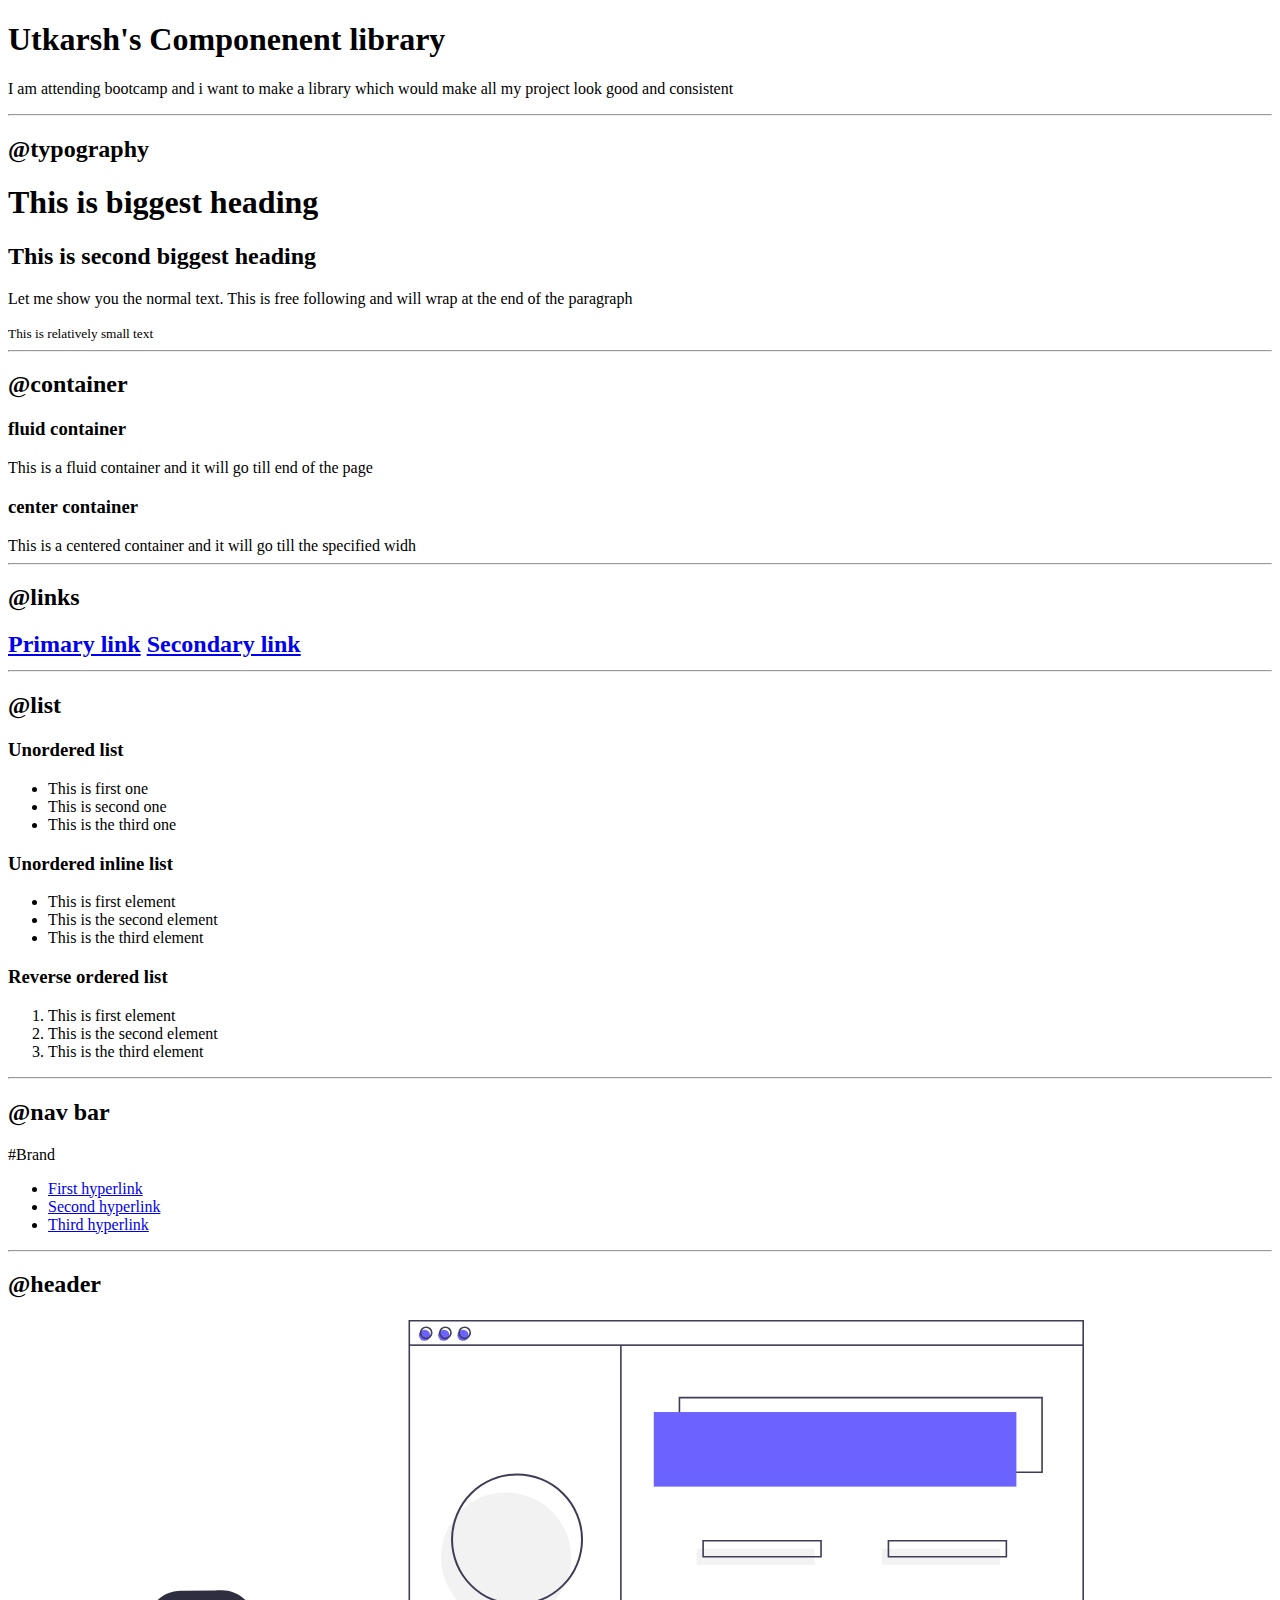
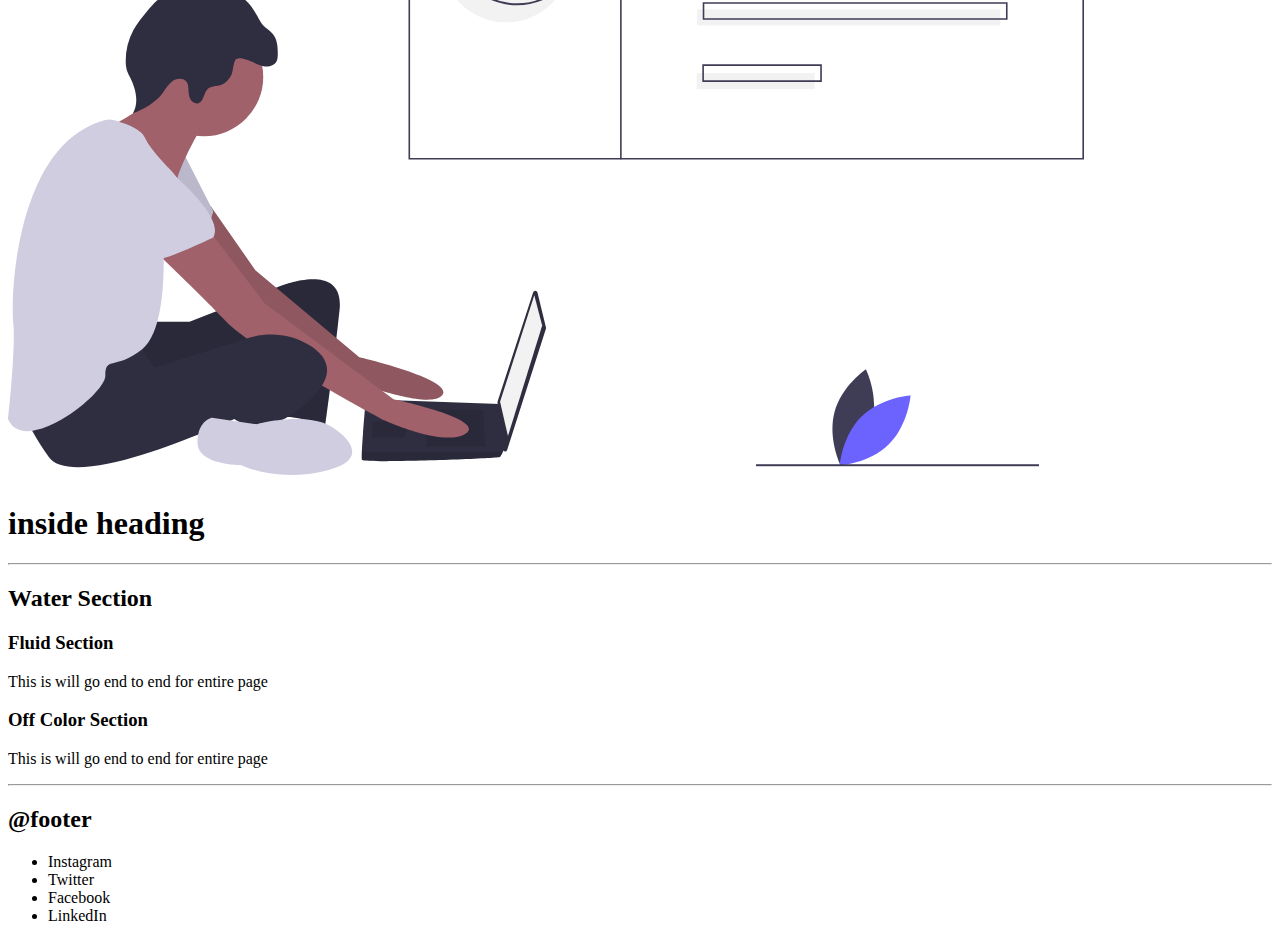
==== index.html @ 5f1875db "commit changes" ====
<!DOCTYPE html>
<html>
<head>
    <meta charset='utf-8'>
    <meta http-equiv='X-UA-Compatible' content='IE=edge'>
    <title>Componenent Page</title>
    <meta name='viewport' content='width=device-width, initial-scale=1'>
    <link rel='stylesheet' type='text/css' media='screen' href='main.css'>
    <script src='main.js'></script>
</head>
<body>
    <div>
        <h1>Utkarsh's Componenent library</h1>
    </div>
    <p> I am attending bootcamp and i want to make a library which would make all my project look good and consistent </p>
    <hr>

    <h2>@typography</h2>
    <h1>This is biggest heading</h1>
    <h2>This is second biggest heading</h2>
    <p>Let me show you the normal text. This is free following and will wrap at the end of the paragraph</p>
    <small>This is relatively small text</small>
    <hr>

    <h2>@container</h2>
    <h3>fluid container</h3>
    <div>This is a fluid container and it will go till end of the page</div>
    <h3>center container</h3>
    <div>This is a centered container and it will go till the specified widh</div>
    <hr>

    <h2>@links<h2>
    <a href="google.com">Primary link</a> <a href="facebook.com">Secondary link</a>
    <hr>

    <h2>@list</h2>
    <h3>Unordered list</h3>
    <ul>
        <li>This is first one</li>
        <li>This is second one</li>
        <li>This is the third one</li>
    </ul>
    <h3>Unordered inline list</h3>
    <ul>
        <li>This is first element</li>
        <li>This is the second element</li>
        <li>This is the third element</li>
    </ul>
    <h3>Reverse ordered list</h3>
    <ol>
        <li>This is first element</li>
        <li>This is the second element</li>
        <li>This is the third element</li>
    </ol>
    <hr>

    <h2>@nav bar</h2>
    <div>#Brand</div>
    <nav>
        <ul>
            <li>
                <a href="l1.com">First hyperlink</a>
            </li>
            <li>
                <a href="Second.com">Second hyperlink</a>
            </li>
            <li>
                <a href="third.com">Third hyperlink</a>
            </li>
        </ul>
    </nav>
    <hr>

    <h2>@header</h2>
    <h1>
        <img src="/images/prog.svg">
        <h1> inside heading </h1>
    </h1>
    <hr>

    <h2> Water Section</h2>
    <section>
        <h3>Fluid Section</h3>
        <p>This is will go end to end for entire page</p>
    </section>

    <section>
        <h3>Off Color Section</h3>
        <p>This is will go end to end for entire page</p>
    </section>
    <hr>
    
    <h2>@footer</h2>
    <footer>
        <div>
            <ul>
                <li>Instagram</li>
                <li>Twitter</li>
                <li>Facebook</li>
                <li>LinkedIn</li>
            </ul>
        </div>
    </footer>


</body>
</html>
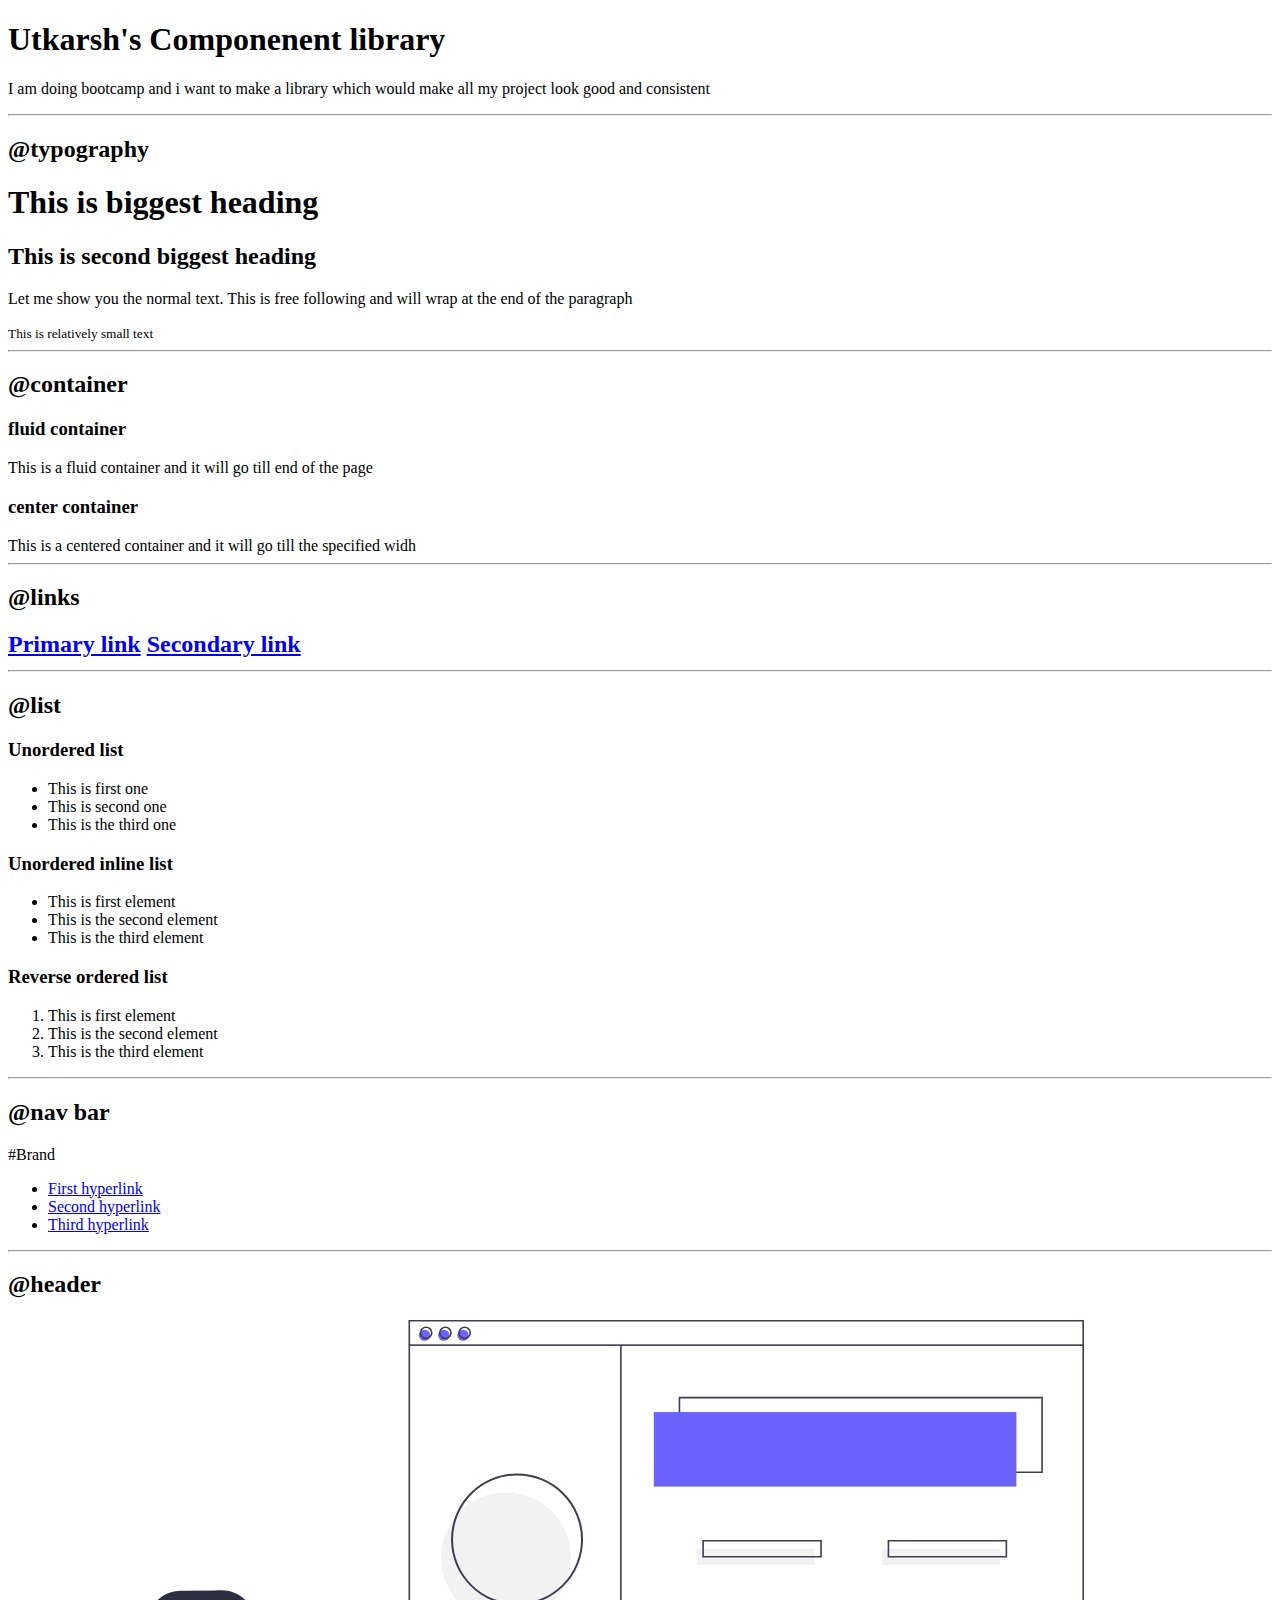
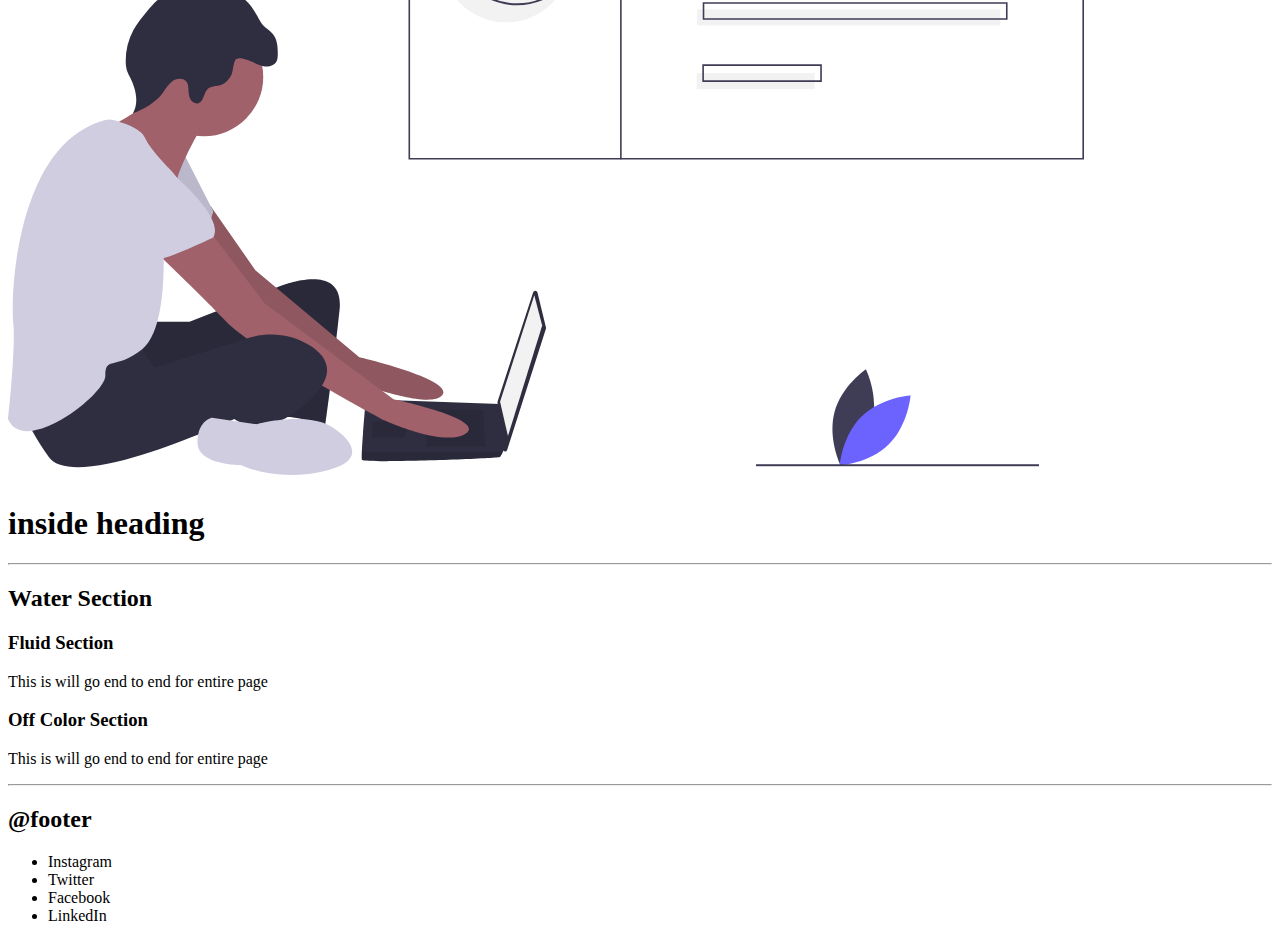
==== commit 8a2c409a: "add changes" ====
--- a/index.html
+++ b/index.html
@@ -12,7 +12,7 @@
     <div>
         <h1>Utkarsh's Componenent library</h1>
     </div>
-    <p> I am attending bootcamp and i want to make a library which would make all my project look good and consistent </p>
+    <p> I am doing bootcamp and i want to make a library which would make all my project look good and consistent </p>
     <hr>
 
     <h2>@typography</h2>
@@ -89,7 +89,7 @@
         <p>This is will go end to end for entire page</p>
     </section>
     <hr>
-    
+
     <h2>@footer</h2>
     <footer>
         <div>
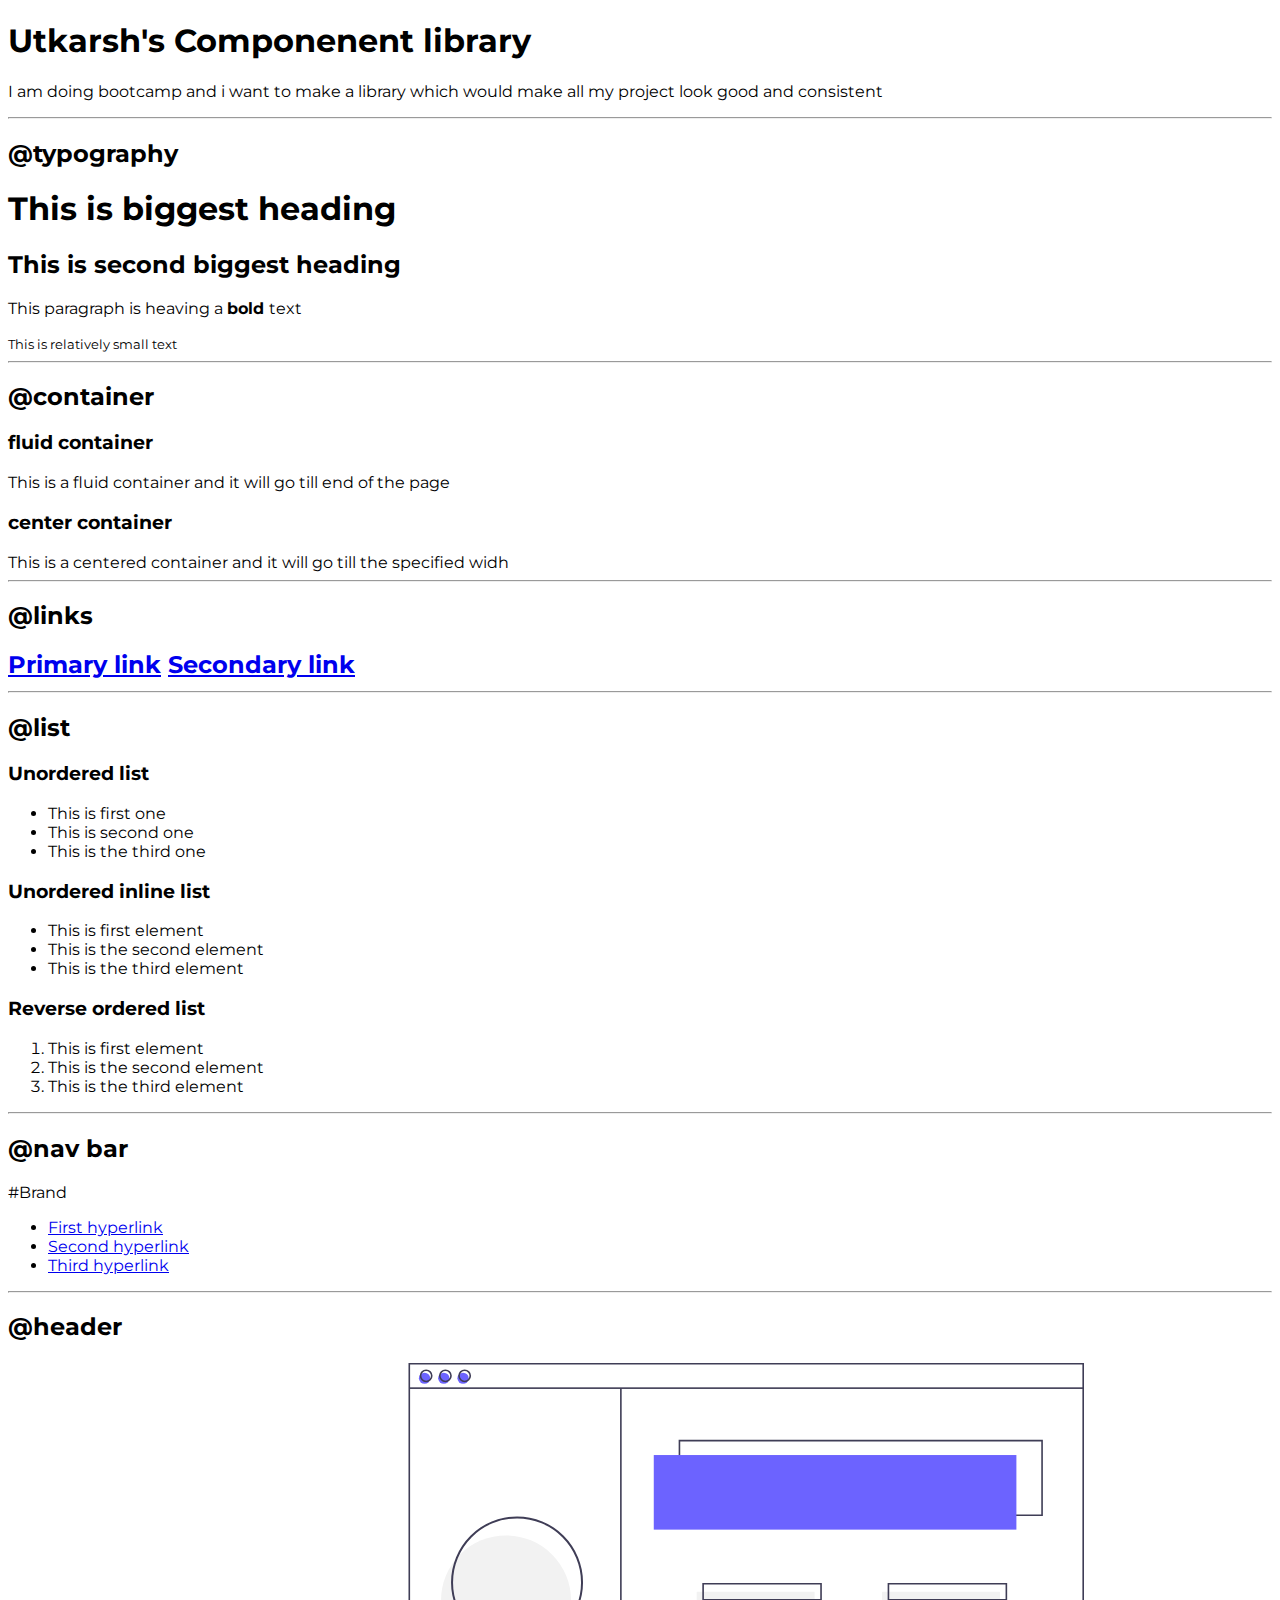
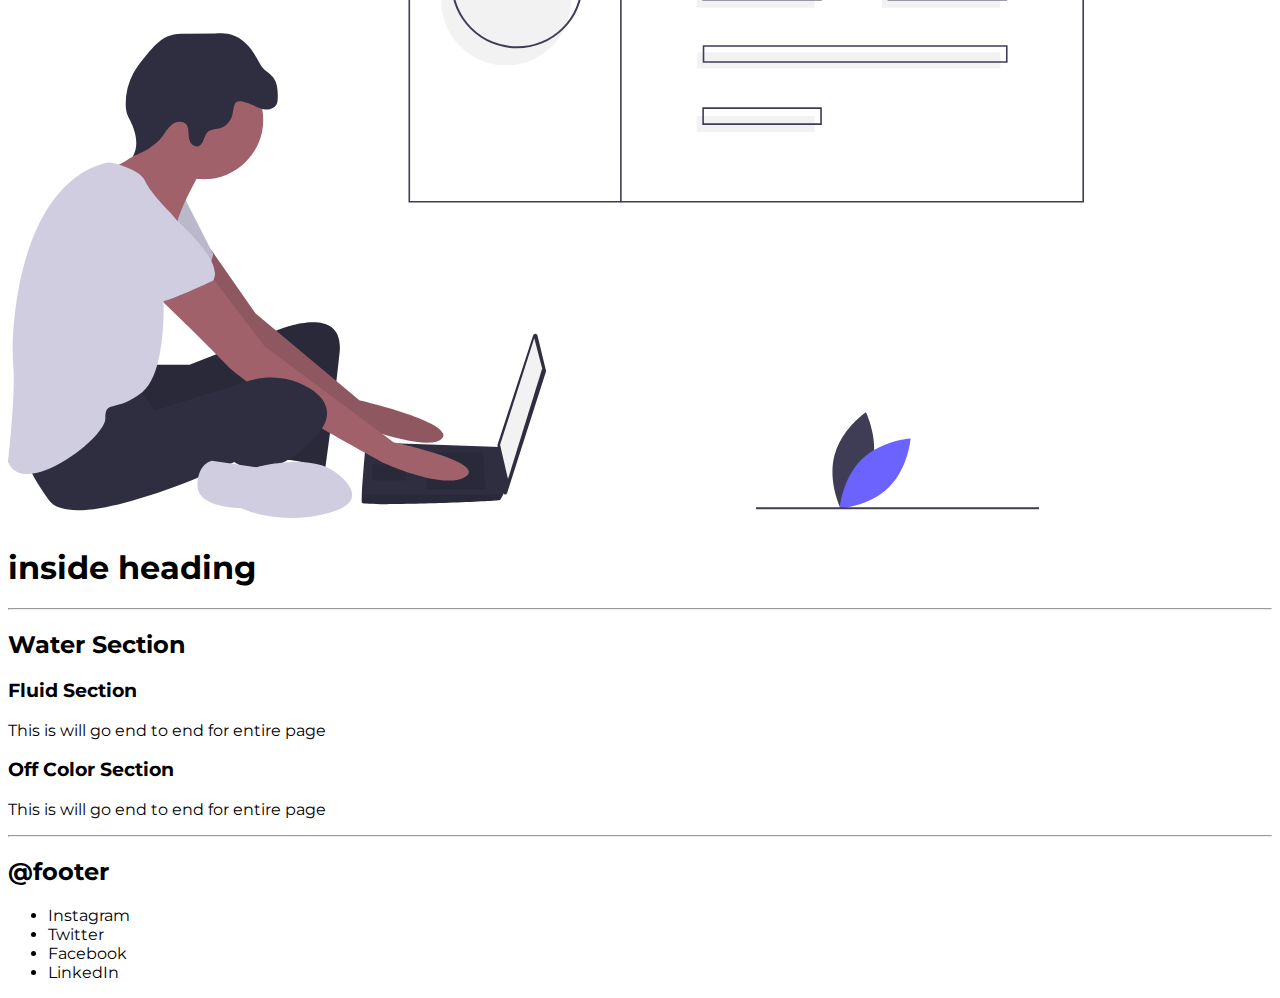
==== commit 7104c23f: "pushed the css changes" ====
--- a/index.html
+++ b/index.html
@@ -5,7 +5,7 @@
     <meta http-equiv='X-UA-Compatible' content='IE=edge'>
     <title>Componenent Page</title>
     <meta name='viewport' content='width=device-width, initial-scale=1'>
-    <link rel='stylesheet' type='text/css' media='screen' href='main.css'>
+    <link rel='stylesheet' type='text/css' media='screen' href='style.css'>
     <script src='main.js'></script>
 </head>
 <body>
@@ -18,7 +18,7 @@
     <h2>@typography</h2>
     <h1>This is biggest heading</h1>
     <h2>This is second biggest heading</h2>
-    <p>Let me show you the normal text. This is free following and will wrap at the end of the paragraph</p>
+    <p>This paragraph is heaving a <strong> bold </strong> text</p>
     <small>This is relatively small text</small>
     <hr>
 
--- a/style.css
+++ b/style.css
@@ -0,0 +1,5 @@
+@import url('https://fonts.googleapis.com/css2?family=Montserrat:ital,wght@1,300&display=swap');
+
+body{
+   font-family: Montserrat;
+}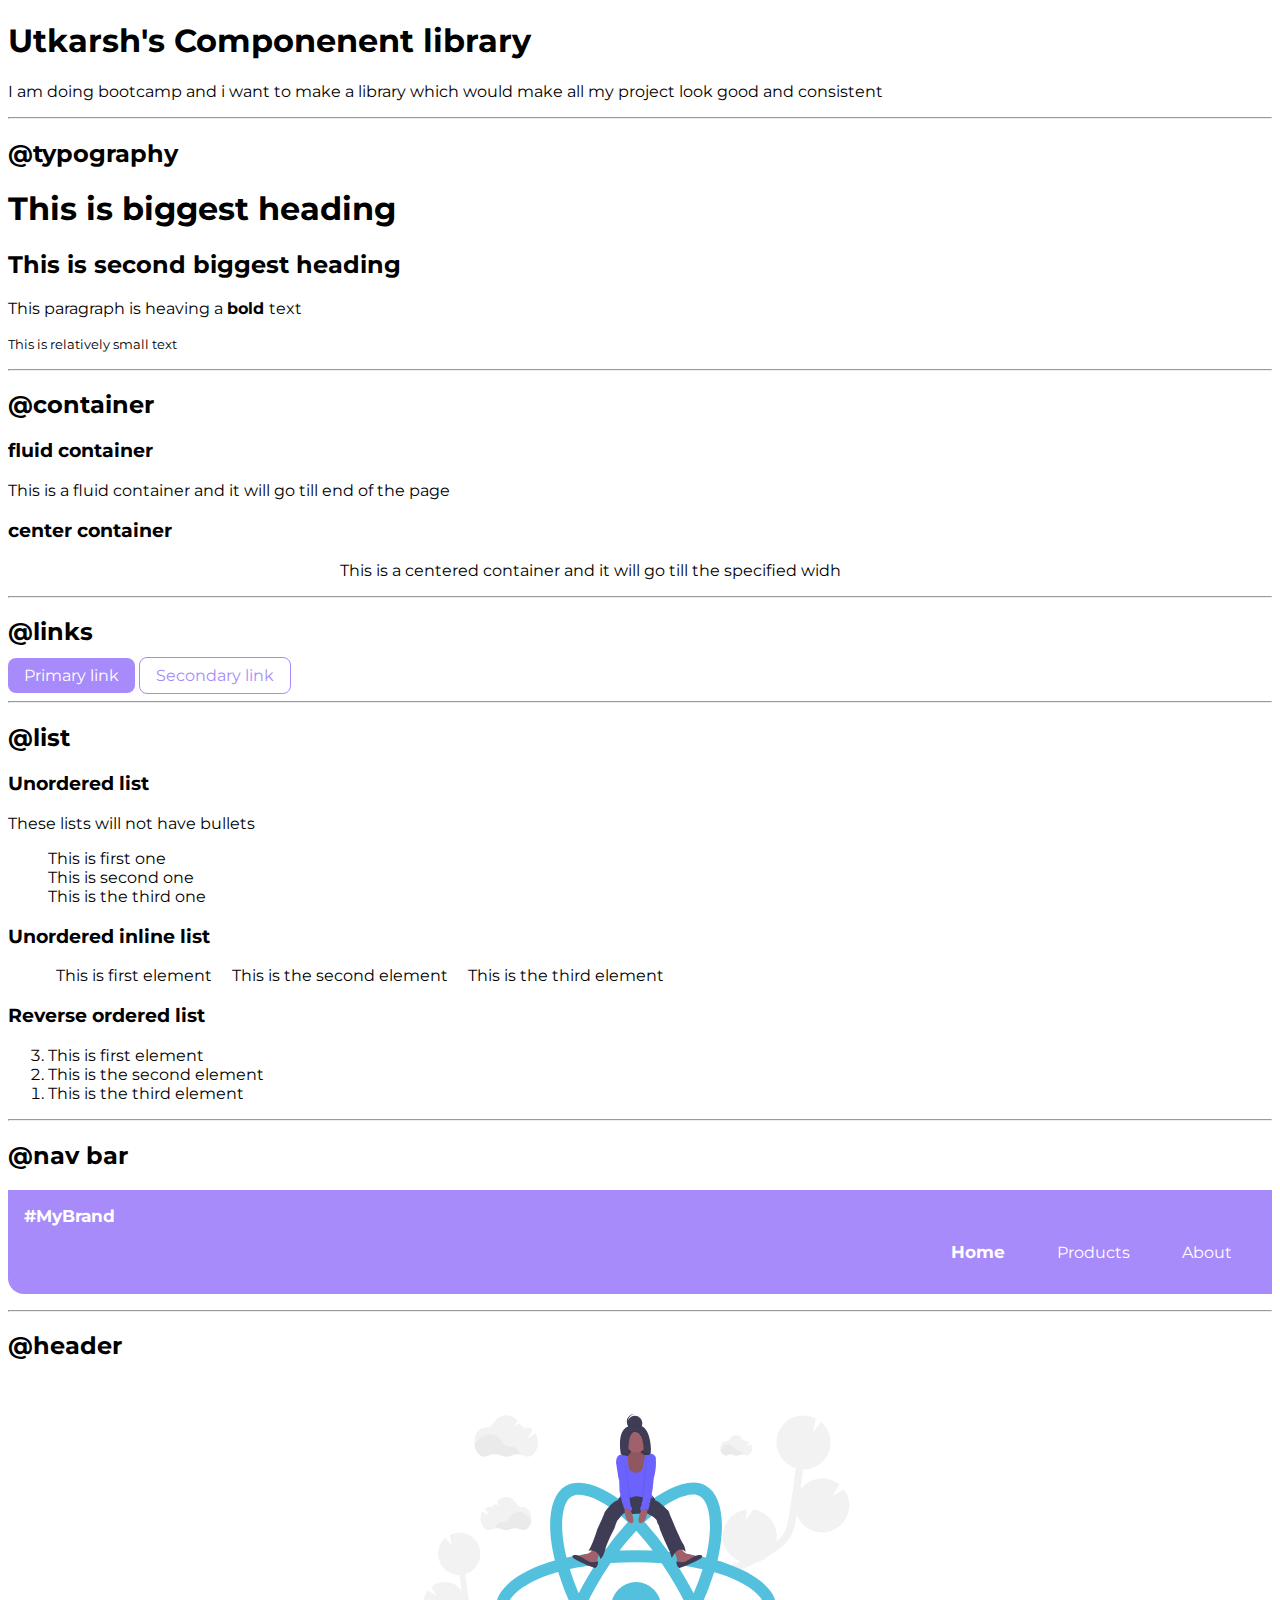
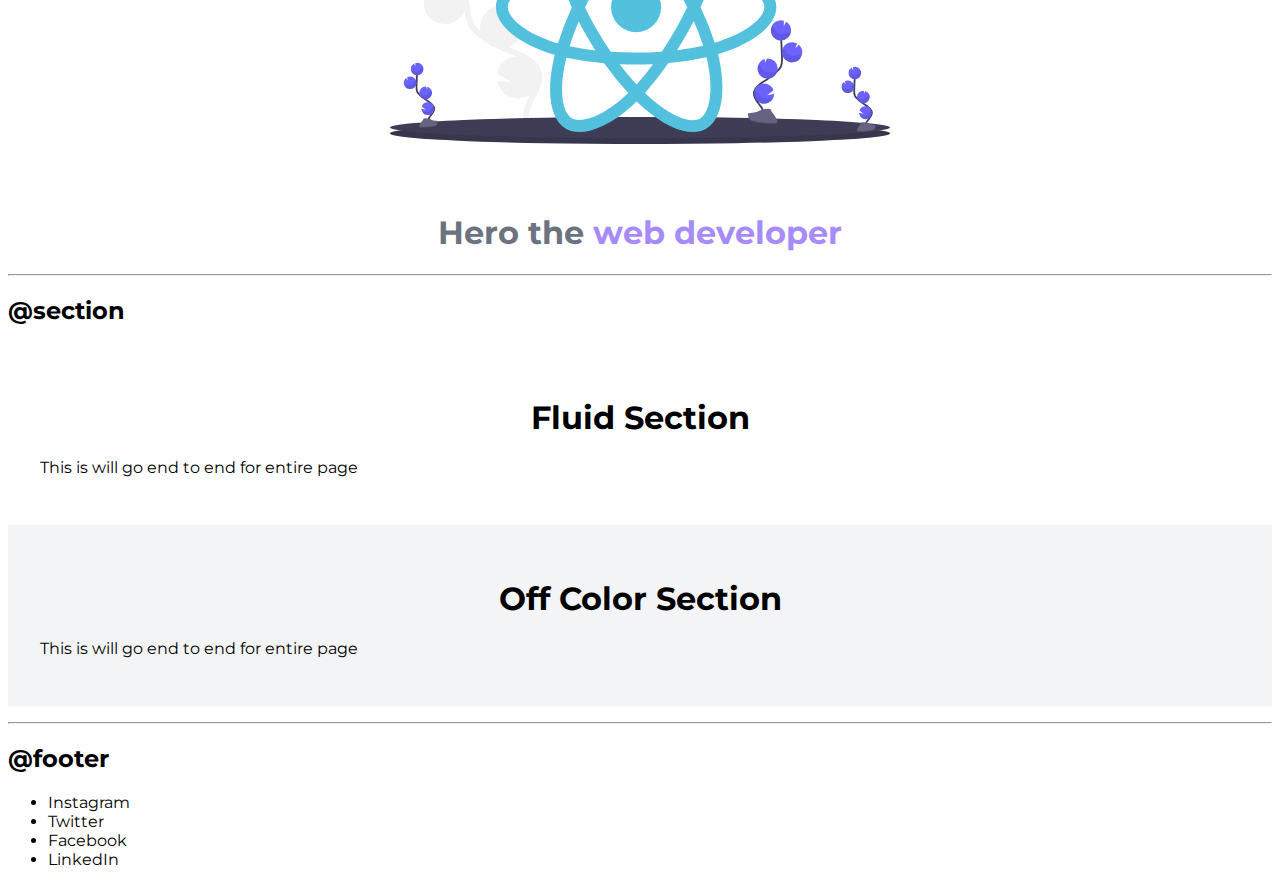
==== commit 9a219604: "css changes" ====
--- a/index.html
+++ b/index.html
@@ -24,30 +24,31 @@
 
     <h2>@container</h2>
     <h3>fluid container</h3>
-    <div>This is a fluid container and it will go till end of the page</div>
+    <div class="container">This is a fluid container and it will go till end of the page</div>
     <h3>center container</h3>
-    <div>This is a centered container and it will go till the specified widh</div>
+    <div class="centerContainer">This is a centered container and it will go till the specified widh</div>
     <hr>
 
-    <h2>@links<h2>
-    <a href="google.com">Primary link</a> <a href="facebook.com">Secondary link</a>
+    <h2>@links</h2>
+    <a href="google.com" class="primaryLink">Primary link</a> <a href="facebook.com" class="secondaryLink">Secondary link</a>
     <hr>
 
     <h2>@list</h2>
     <h3>Unordered list</h3>
-    <ul>
+    <p>These lists will not have bullets</p>
+    <ul class = "list-non-bullet">
         <li>This is first one</li>
         <li>This is second one</li>
         <li>This is the third one</li>
     </ul>
     <h3>Unordered inline list</h3>
     <ul>
-        <li>This is first element</li>
-        <li>This is the second element</li>
-        <li>This is the third element</li>
+        <li class="list-inline-bullet">This is first element</li>
+        <li class="list-inline-bullet">This is the second element</li>
+        <li class="list-inline-bullet">This is the third element</li>
     </ul>
     <h3>Reverse ordered list</h3>
-    <ol>
+    <ol reversed>
         <li>This is first element</li>
         <li>This is the second element</li>
         <li>This is the third element</li>
@@ -55,37 +56,37 @@
     <hr>
 
     <h2>@nav bar</h2>
-    <div>#Brand</div>
-    <nav>
-        <ul>
-            <li>
-                <a href="l1.com">First hyperlink</a>
+    <nav class="navigation-bar container">
+        <div class="myBrand">#MyBrand</div>
+        <ul class="list-non-bullet nav-pills">
+            <li class="list-inline-bullet">
+                <a href="l1.com" class="links active">Home</a>
             </li>
-            <li>
-                <a href="Second.com">Second hyperlink</a>
+            <li class="list-inline-bullet">
+                <a href="Second.com" class="links">Products</a>
             </li>
-            <li>
-                <a href="third.com">Third hyperlink</a>
+            <li class="list-inline-bullet">
+                <a href="third.com" class="links">About</a>
             </li>
         </ul>
     </nav>
     <hr>
 
     <h2>@header</h2>
-    <h1>
-        <img src="/images/prog.svg">
-        <h1> inside heading </h1>
+    <h1 class="hero">
+        <img src="/images/reactlogo.svg" class="hero-image">
+        <h1 class="hero-heading"> Hero the <span class="hero-span">web developer</span></h1>
     </h1>
     <hr>
 
-    <h2> Water Section</h2>
-    <section>
-        <h3>Fluid Section</h3>
+    <h2>@section</h2>
+    <section class="section">
+        <h1>Fluid Section</h1>
         <p>This is will go end to end for entire page</p>
     </section>
 
-    <section>
-        <h3>Off Color Section</h3>
+    <section class="section owh">
+        <h1>Off Color Section</h1>
         <p>This is will go end to end for entire page</p>
     </section>
     <hr>
--- a/style.css
+++ b/style.css
@@ -1,5 +1,116 @@
-@import url('https://fonts.googleapis.com/css2?family=Montserrat:ital,wght@1,300&display=swap');
+@import url('https://fonts.googleapis.com/css2?family=Montserrat:wght@400;700&display=swap');
 
 body{
-   font-family: Montserrat;
-}+   font-family: 'Montserrat',sans-serif;
+}
+
+.container{
+    padding-left: 1 rem;
+    padding : 1 rem;
+}
+
+.centerContainer{
+   max-width: 600px;
+   margin:auto;
+}
+
+.links{
+    text-decoration: none;
+    padding: 0.5rem 1rem;
+}
+
+hr{
+    margin: 1rem 0rem;
+}
+
+:root{
+    --primary-color : #A78BFA;
+   --secondary-color :#93C5FD;
+   --darkgrey:#6B7280;
+   --offwhite:#F3F4F6;
+}
+
+.primaryLink{
+    background-color: var(--primary-color);
+    text-decoration: none;
+    text-decoration: none;
+    border-radius: 0.5rem;
+    color: white;
+    padding: 0.5rem 1rem;
+}
+
+.secondaryLink{
+    text-decoration: none;
+    border-radius: 0.5rem;
+    border: 1px solid var(--primary-color);
+    color: var(--primary-color);
+    padding: 0.5rem 1rem;
+}
+
+.list-non-bullet{
+    list-style: none;
+}
+
+.list-inline-bullet
+{
+    display: inline;
+    padding: 0rem 0.5rem;
+}
+
+.navigation-bar
+{
+    background-color: var(--primary-color);
+    color: white;
+    padding: 1rem;
+    border-bottom-left-radius: 1rem;
+}
+
+.navigation-bar .links {
+    color: white;
+}
+
+.navigation-bar .nav-pills{
+    text-align: right;
+}
+
+.navigation-bar .myBrand{
+    font-weight: bold;
+    font-size: 1.05rem;
+}
+
+.navigation-bar .active{
+    font-weight: bold;
+    font-size: 1.05rem;
+}
+
+.hero{
+    padding: 2rem;
+}
+
+.hero-image {
+    width: 500px;
+    margin: auto;
+    display: block;
+}
+
+.hero-heading{
+    padding-top: 1rem;
+    color:var(--darkgrey);
+    text-align: center;
+}
+.hero-span {
+    color:var(--primary-color);
+}
+
+.section{
+    padding: 2rem;
+}
+
+.section h1{
+    text-align: center;
+
+}
+
+.owh{
+    background-color: var(--offwhite);
+}
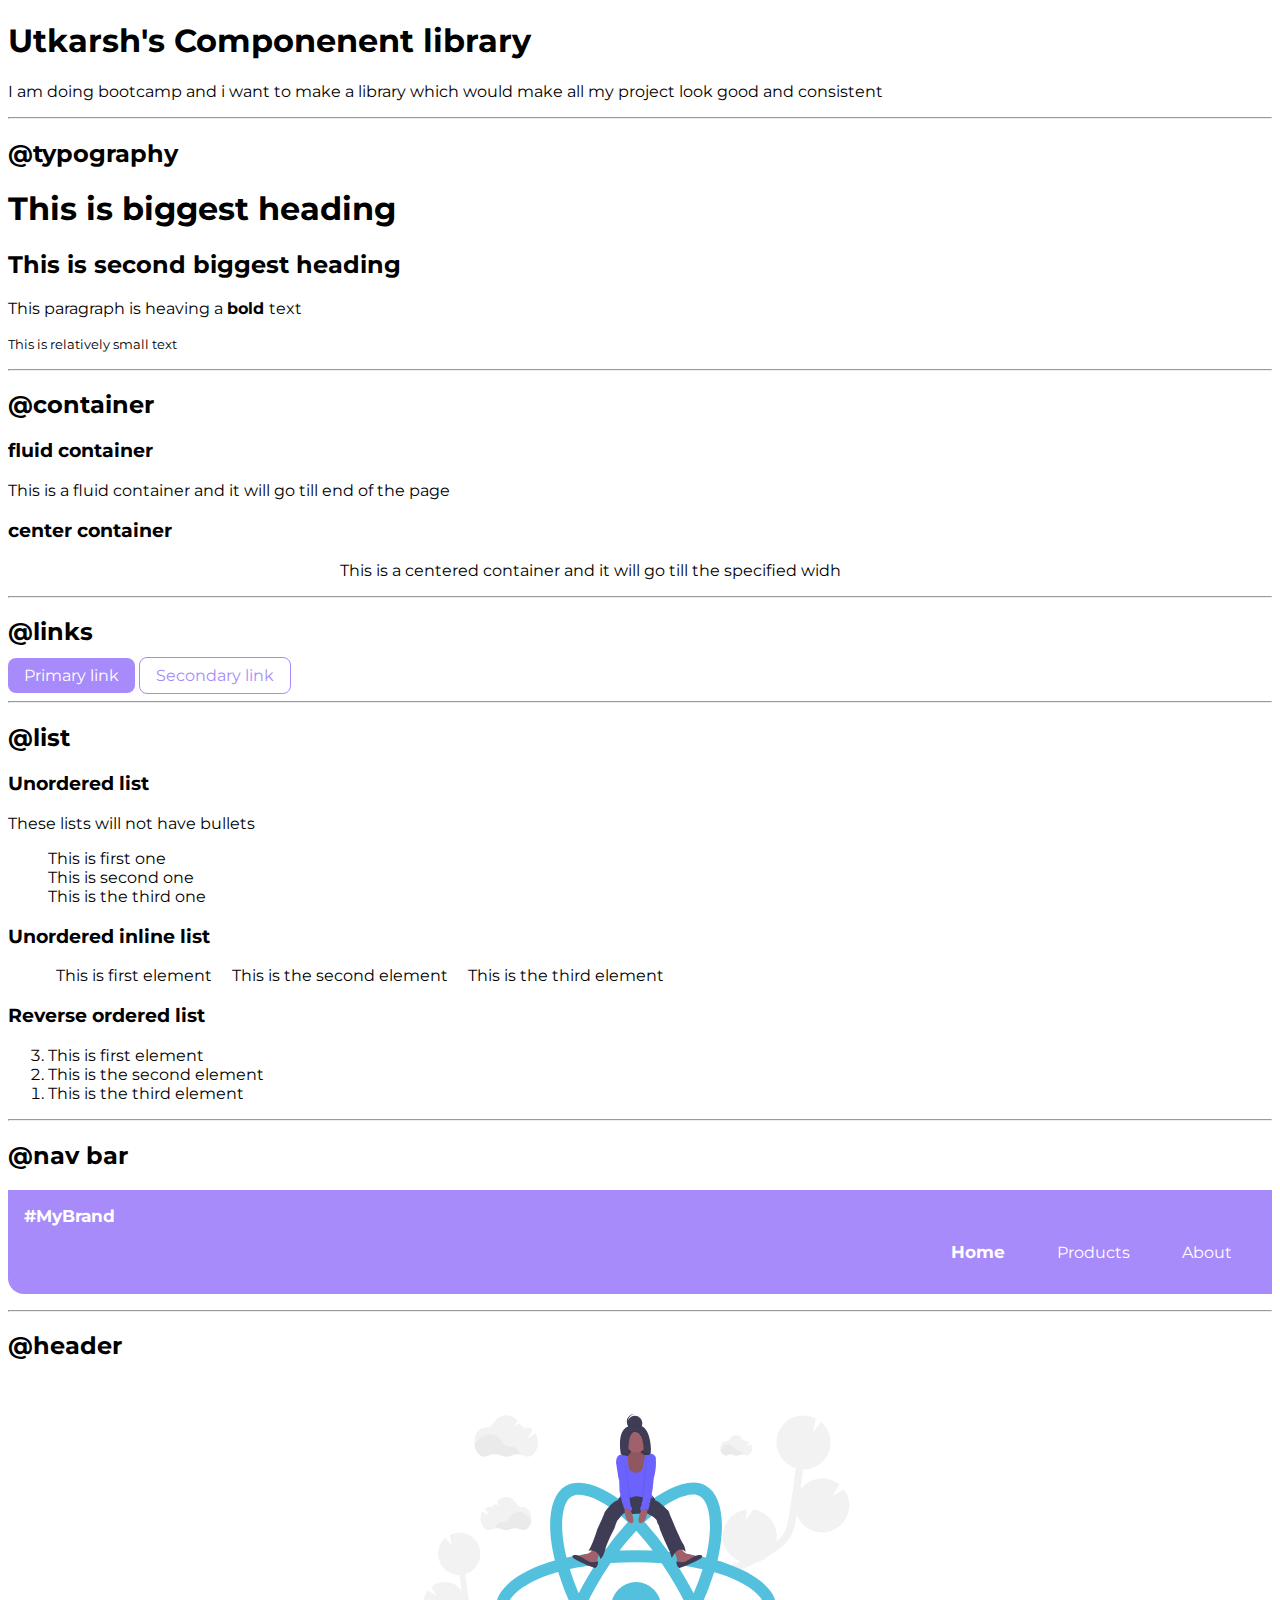
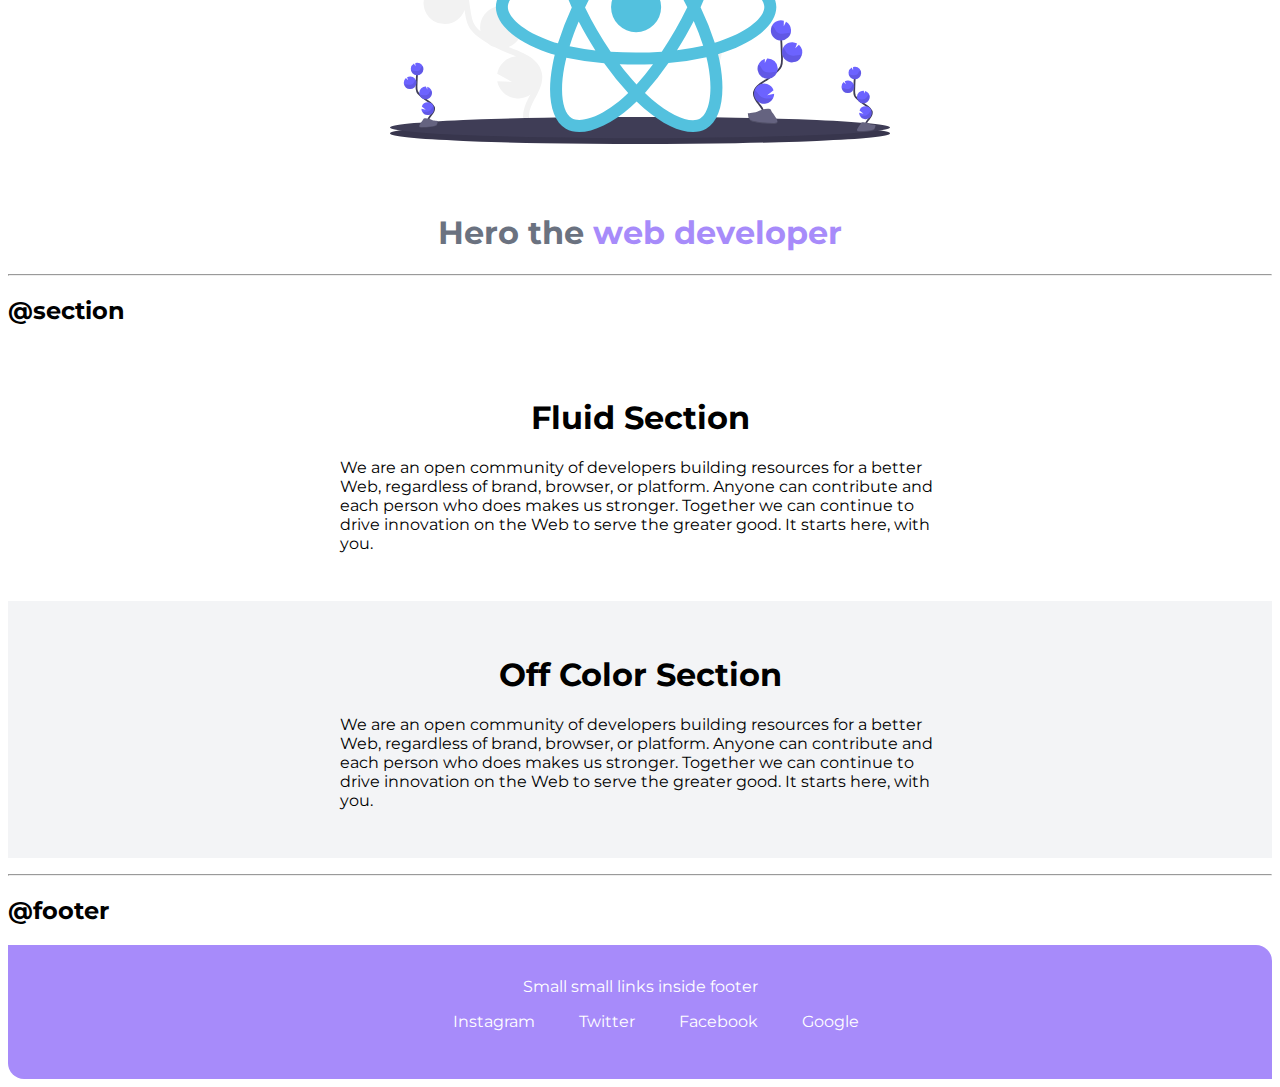
==== commit 2dee2356: "push" ====
--- a/index.html
+++ b/index.html
@@ -81,24 +81,37 @@
 
     <h2>@section</h2>
     <section class="section">
+        <div class="centerContainer">
         <h1>Fluid Section</h1>
-        <p>This is will go end to end for entire page</p>
+            <p>We are an open community of developers building resources for a better Web, regardless of brand, browser, or platform. Anyone can contribute and each person who does makes us stronger. Together we can continue to drive innovation on the Web to serve the greater good. It starts here, with you.</p>
+        </div>
     </section>
 
     <section class="section owh">
+        <div class="centerContainer">
         <h1>Off Color Section</h1>
-        <p>This is will go end to end for entire page</p>
+            <p>We are an open community of developers building resources for a better Web, regardless of brand, browser, or platform. Anyone can contribute and each person who does makes us stronger. Together we can continue to drive innovation on the Web to serve the greater good. It starts here, with you.</p>
+        </div>
     </section>
     <hr>
 
     <h2>@footer</h2>
-    <footer>
-        <div>
-            <ul>
-                <li>Instagram</li>
-                <li>Twitter</li>
-                <li>Facebook</li>
-                <li>LinkedIn</li>
+    <footer class="footer container">
+        <div class="footer-div">
+            Small small links inside footer
+            <ul class="class-footer-ul">
+                <li class="list-inline-bullet">
+                    <a href="xyz.com" class="links">Instagram</a>
+                </li>
+                <li class="list-inline-bullet">
+                    <a href="xyz.com" class="links">Twitter</a>
+                </li>
+                <li class="list-inline-bullet">
+                    <a href="xyz.com" class="links">Facebook</a>
+                </li>
+                <li class="list-inline-bullet">
+                    <a href="xyz.com" class="links">Google</a>
+                </li>
             </ul>
         </div>
     </footer>
--- a/style.css
+++ b/style.css
@@ -2,6 +2,7 @@
 
 body{
    font-family: 'Montserrat',sans-serif;
+   margin:0.5rem;
 }
 
 .container{
@@ -114,3 +115,21 @@
 .owh{
     background-color: var(--offwhite);
 }
+
+.footer
+{
+    background-color: var(--primary-color);
+    padding: 2rem;
+    text-align: center;
+    border-top-right-radius: 1rem;
+    color: white;
+    border-bottom-left-radius: 1rem;
+}
+
+.footer .links {
+    color: white;
+}
+
+.footer li{
+    padding-inline-start: 0px;
+}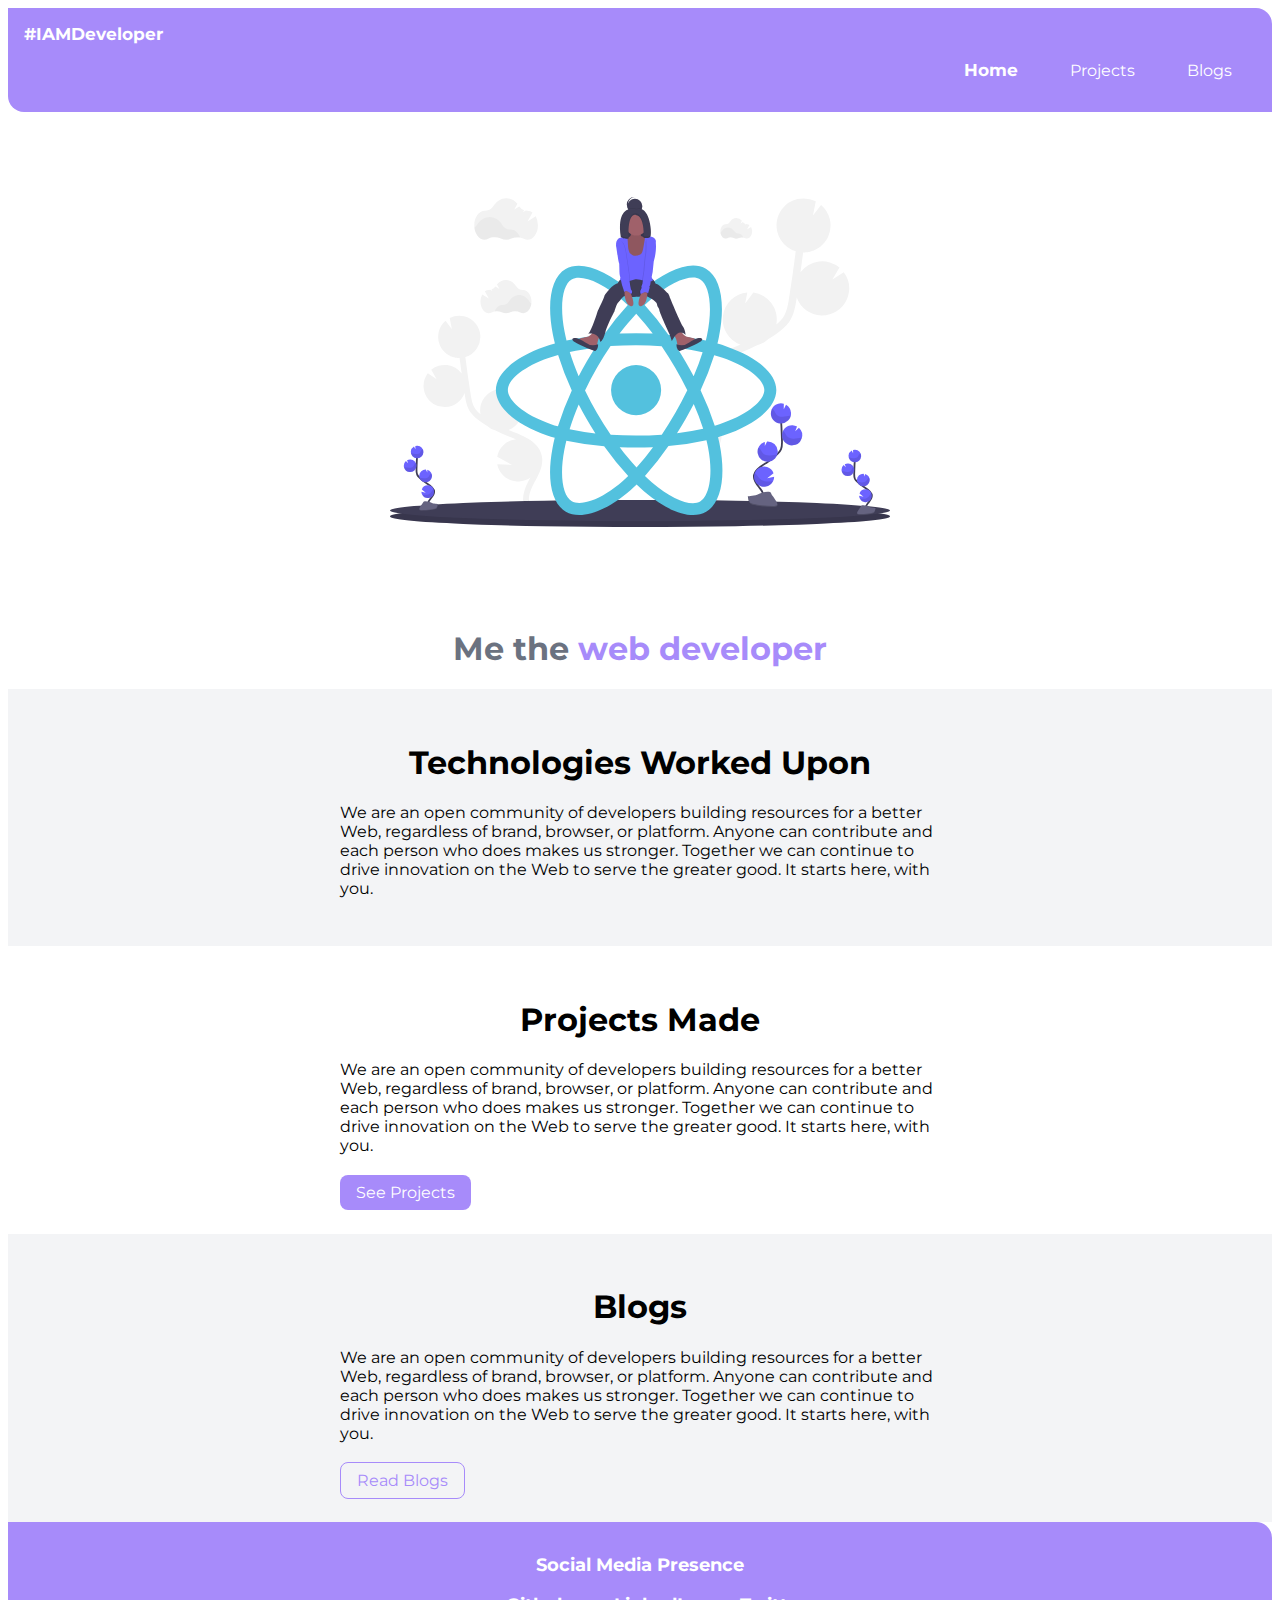
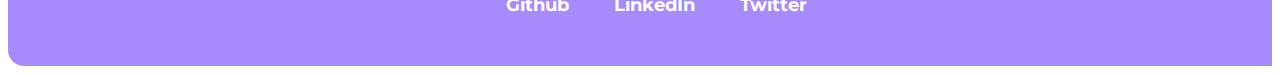
==== commit 6df81df1: "commiting the new chanegs" ====
--- a/index.html
+++ b/index.html
@@ -1,121 +1,85 @@
 <!DOCTYPE html>
-<html>
+<html lang="en">
 <head>
     <meta charset='utf-8'>
     <meta http-equiv='X-UA-Compatible' content='IE=edge'>
-    <title>Componenent Page</title>
+    <title>Developer Page</title>
     <meta name='viewport' content='width=device-width, initial-scale=1'>
-    <link rel='stylesheet' type='text/css' media='screen' href='style.css'>
+    <link rel='stylesheet' type='text/css' media='screen' href='/style.css'>
     <script src='main.js'></script>
 </head>
 <body>
-    <div>
-        <h1>Utkarsh's Componenent library</h1>
-    </div>
-    <p> I am doing bootcamp and i want to make a library which would make all my project look good and consistent </p>
-    <hr>
-
-    <h2>@typography</h2>
-    <h1>This is biggest heading</h1>
-    <h2>This is second biggest heading</h2>
-    <p>This paragraph is heaving a <strong> bold </strong> text</p>
-    <small>This is relatively small text</small>
-    <hr>
-
-    <h2>@container</h2>
-    <h3>fluid container</h3>
-    <div class="container">This is a fluid container and it will go till end of the page</div>
-    <h3>center container</h3>
-    <div class="centerContainer">This is a centered container and it will go till the specified widh</div>
-    <hr>
-
-    <h2>@links</h2>
-    <a href="google.com" class="primaryLink">Primary link</a> <a href="facebook.com" class="secondaryLink">Secondary link</a>
-    <hr>
-
-    <h2>@list</h2>
-    <h3>Unordered list</h3>
-    <p>These lists will not have bullets</p>
-    <ul class = "list-non-bullet">
-        <li>This is first one</li>
-        <li>This is second one</li>
-        <li>This is the third one</li>
-    </ul>
-    <h3>Unordered inline list</h3>
-    <ul>
-        <li class="list-inline-bullet">This is first element</li>
-        <li class="list-inline-bullet">This is the second element</li>
-        <li class="list-inline-bullet">This is the third element</li>
-    </ul>
-    <h3>Reverse ordered list</h3>
-    <ol reversed>
-        <li>This is first element</li>
-        <li>This is the second element</li>
-        <li>This is the third element</li>
-    </ol>
-    <hr>
-
-    <h2>@nav bar</h2>
     <nav class="navigation-bar container">
-        <div class="myBrand">#MyBrand</div>
+        <div class="myBrand">#IAMDeveloper</div>
         <ul class="list-non-bullet nav-pills">
             <li class="list-inline-bullet">
-                <a href="l1.com" class="links active">Home</a>
+                <a href="/" class="links active">Home</a>
             </li>
             <li class="list-inline-bullet">
-                <a href="Second.com" class="links">Products</a>
+                <a href="/projects.html" class="links">Projects</a>
             </li>
             <li class="list-inline-bullet">
-                <a href="third.com" class="links">About</a>
+                <a href="/blogs.html" class="links">Blogs</a>
             </li>
         </ul>
     </nav>
-    <hr>
-
-    <h2>@header</h2>
     <h1 class="hero">
         <img src="/images/reactlogo.svg" class="hero-image">
-        <h1 class="hero-heading"> Hero the <span class="hero-span">web developer</span></h1>
+        <h1 class="hero-heading"> Me the <span class="hero-span">web developer</span></h1>
     </h1>
-    <hr>
 
-    <h2>@section</h2>
+    <section class="section owh">
+        <div class="centerContainer">
+        <h1>Technologies Worked Upon</h1>
+            <p>We are an open community of developers building resources for 
+                a better Web, regardless of brand, browser, or platform. Anyone can contribute and each 
+                person who does makes us stronger. Together we can continue to drive innovation on the Web to serve the
+                 greater good. It starts here, with you.</p>
+        </div>
+    </section>
+
     <section class="section">
         <div class="centerContainer">
-        <h1>Fluid Section</h1>
-            <p>We are an open community of developers building resources for a better Web, regardless of brand, browser, or platform. Anyone can contribute and each person who does makes us stronger. Together we can continue to drive innovation on the Web to serve the greater good. It starts here, with you.</p>
-        </div>
+        <h1>Projects Made</h1>
+        <div class="spaces">
+            <p>We are an open community of developers building resources for a better Web, 
+                regardless of brand, browser, or platform. Anyone can contribute and each person who does makes us stronger.
+                 Together we can continue to drive innovation on the Web to serve the greater good. It starts here, with you.</p>  
+        </div>  
+                 <a href="google.com" class="primaryLink">See Projects</a>                         
+            </div>
     </section>
 
     <section class="section owh">
         <div class="centerContainer">
-        <h1>Off Color Section</h1>
-            <p>We are an open community of developers building resources for a better Web, regardless of brand, browser, or platform. Anyone can contribute and each person who does makes us stronger. Together we can continue to drive innovation on the Web to serve the greater good. It starts here, with you.</p>
+        <h1>Blogs</h1>
+        <div class="spaces">
+            <p>We are an open community of developers building resources for 
+                a better Web, regardless of brand, browser, or platform. Anyone can contribute and each 
+                person who does makes us stronger. Together we can continue to drive innovation on the Web to serve the
+                 greater good. It starts here, with you.</p>
+        </div>  
+                 <a href="facebook.com" class="secondaryLink">Read Blogs</a>
+                 
         </div>
     </section>
-    <hr>
 
-    <h2>@footer</h2>
     <footer class="footer container">
         <div class="footer-div">
-            Small small links inside footer
+            Social Media Presence
             <ul class="class-footer-ul">
                 <li class="list-inline-bullet">
-                    <a href="xyz.com" class="links">Instagram</a>
+                    <a href="https://github.com/Utkarsh-969" class="links">Github</a>
+                </li>
+                <li class="list-inline-bullet">
+                    <a href="https://www.linkedin.com/in/ut00karsh/" class="links">LinkedIn</a>
                 </li>
                 <li class="list-inline-bullet">
                     <a href="xyz.com" class="links">Twitter</a>
-                </li>
-                <li class="list-inline-bullet">
-                    <a href="xyz.com" class="links">Facebook</a>
-                </li>
-                <li class="list-inline-bullet">
-                    <a href="xyz.com" class="links">Google</a>
                 </li>
             </ul>
         </div>
     </footer>
 
-
 </body>
 </html>--- a/style.css
+++ b/style.css
@@ -18,6 +18,7 @@
 .links{
     text-decoration: none;
     padding: 0.5rem 1rem;
+ 
 }
 
 hr{
@@ -29,6 +30,7 @@
    --secondary-color :#93C5FD;
    --darkgrey:#6B7280;
    --offwhite:#F3F4F6;
+
 }
 
 .primaryLink{
@@ -64,6 +66,7 @@
     color: white;
     padding: 1rem;
     border-bottom-left-radius: 1rem;
+    border-top-right-radius: 1rem;
 }
 
 .navigation-bar .links {
@@ -85,7 +88,11 @@
 }
 
 .hero{
-    padding: 2rem;
+    padding: 4rem;
+}
+
+.heroProject{
+    padding: 0.5rem;
 }
 
 .hero-image {
@@ -132,4 +139,13 @@
 
 .footer li{
     padding-inline-start: 0px;
+}
+
+.footer .footer-div {
+    font-weight: bold;
+    font-size: large;
+}
+ 
+.centerContainer .spaces {
+    padding-bottom: 0.75rem;
 }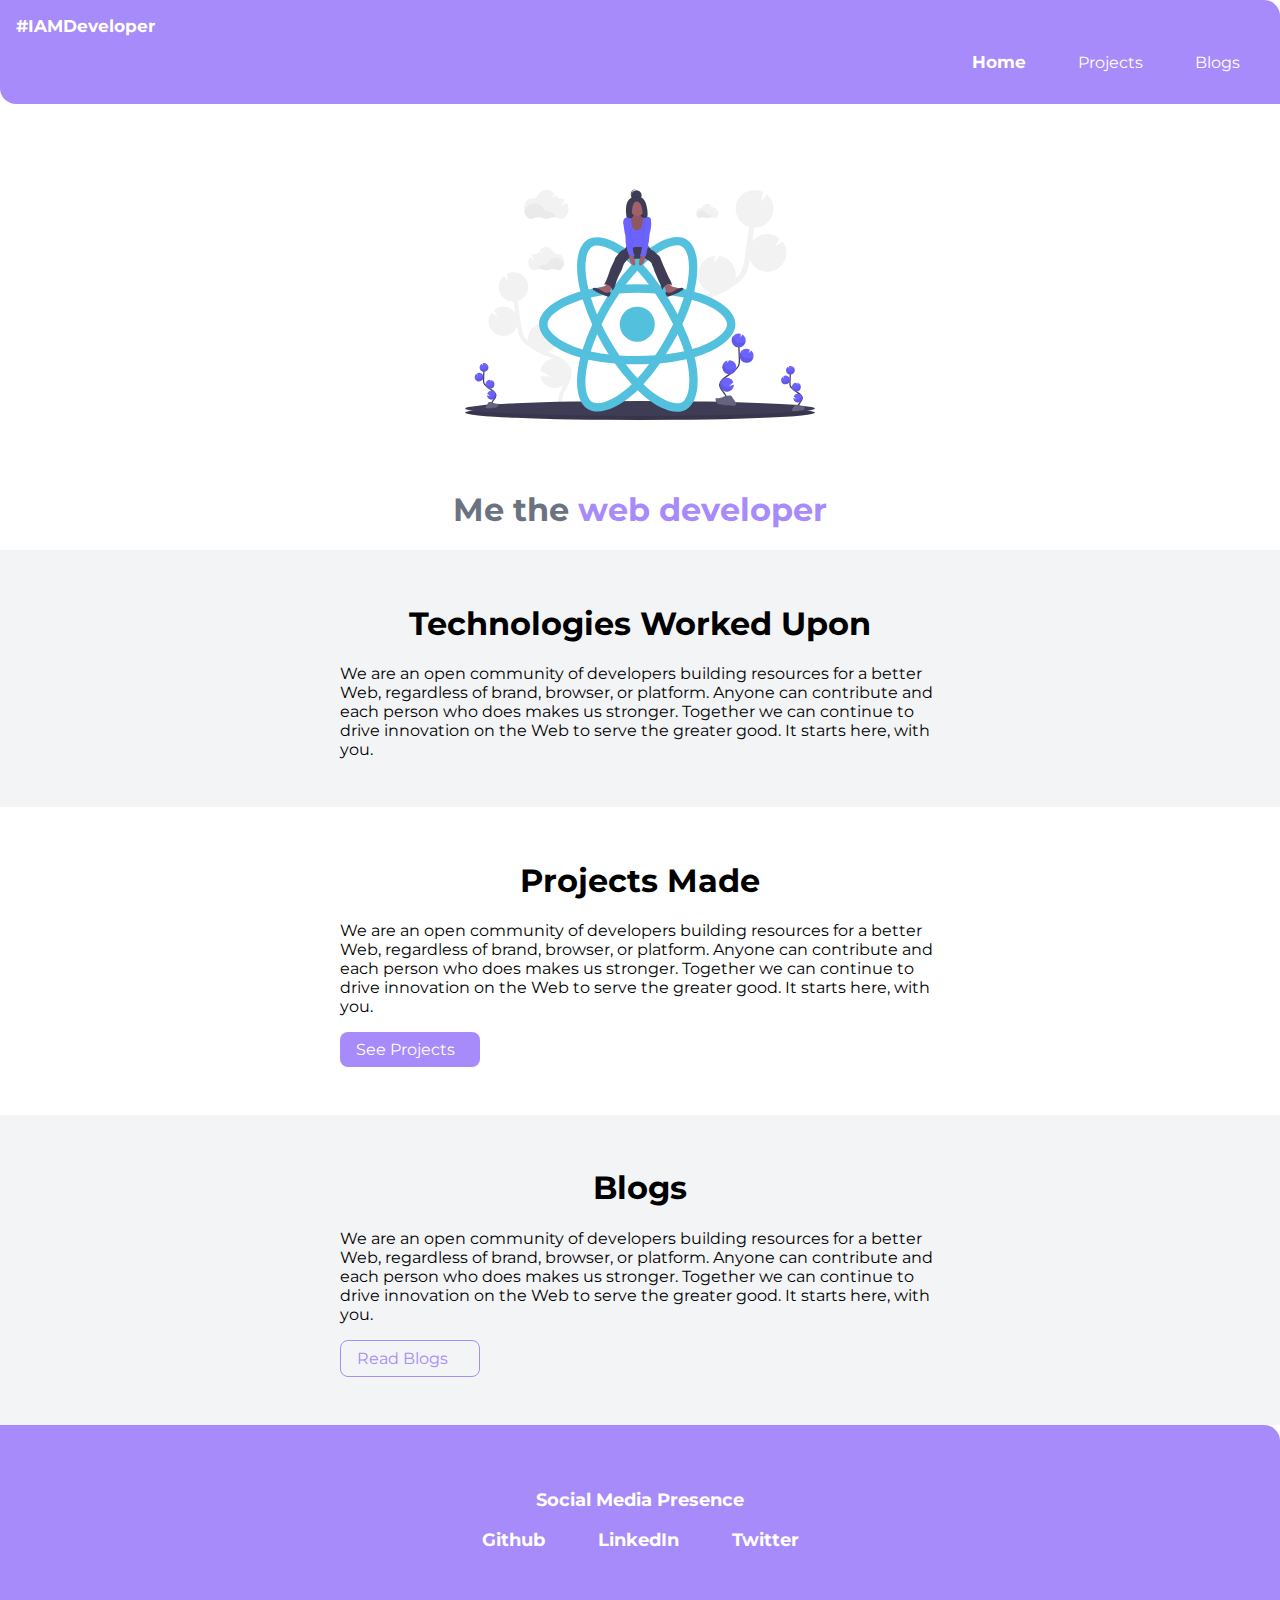
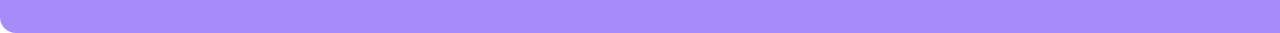
==== commit 94687729: "final push" ====
--- a/index.html
+++ b/index.html
@@ -29,7 +29,7 @@
     </h1>
 
     <section class="section owh">
-        <div class="centerContainer">
+        <div class="Container-center">
         <h1>Technologies Worked Upon</h1>
             <p>We are an open community of developers building resources for 
                 a better Web, regardless of brand, browser, or platform. Anyone can contribute and each 
@@ -39,19 +39,19 @@
     </section>
 
     <section class="section">
-        <div class="centerContainer">
+        <div class="Container-center">
         <h1>Projects Made</h1>
         <div class="spaces">
             <p>We are an open community of developers building resources for a better Web, 
                 regardless of brand, browser, or platform. Anyone can contribute and each person who does makes us stronger.
                  Together we can continue to drive innovation on the Web to serve the greater good. It starts here, with you.</p>  
         </div>  
-                 <a href="google.com" class="primaryLink">See Projects</a>                         
+                 <a href="/projects.html" class="links Link-primary">See Projects</a>                         
             </div>
     </section>
 
     <section class="section owh">
-        <div class="centerContainer">
+        <div class="Container-center">
         <h1>Blogs</h1>
         <div class="spaces">
             <p>We are an open community of developers building resources for 
@@ -59,7 +59,7 @@
                 person who does makes us stronger. Together we can continue to drive innovation on the Web to serve the
                  greater good. It starts here, with you.</p>
         </div>  
-                 <a href="facebook.com" class="secondaryLink">Read Blogs</a>
+                 <a href="/blogs.html" class=" links Link-secondary">Read Blogs</a>
                  
         </div>
     </section>
--- a/style.css
+++ b/style.css
@@ -1,29 +1,4 @@
 @import url('https://fonts.googleapis.com/css2?family=Montserrat:wght@400;700&display=swap');
-
-body{
-   font-family: 'Montserrat',sans-serif;
-   margin:0.5rem;
-}
-
-.container{
-    padding-left: 1 rem;
-    padding : 1 rem;
-}
-
-.centerContainer{
-   max-width: 600px;
-   margin:auto;
-}
-
-.links{
-    text-decoration: none;
-    padding: 0.5rem 1rem;
- 
-}
-
-hr{
-    margin: 1rem 0rem;
-}
 
 :root{
     --primary-color : #A78BFA;
@@ -33,25 +8,63 @@
 
 }
 
-.primaryLink{
+hr{
+    margin: 2rem 0rem;
+}
+
+hr {
+    margin: 2rem 0rem;
+}
+
+/** spaces **/
+
+.margin-md {
+    margin: 2rem;
+}
+
+body{
+   font-family: 'Montserrat',sans-serif;
+   margin:0px;
+}
+
+.container{
+    padding-left: 1 rem;
+    padding : 1 rem;
+}
+
+.Container-center{
+   max-width: 600px;
+   margin:auto;
+}
+
+.links{
+    text-decoration: none;
+    padding: 0.5rem 1rem;
+    box-sizing: border-box;
+}
+
+
+.Link-primary{
     background-color: var(--primary-color);
-    text-decoration: none;
-    text-decoration: none;
     border-radius: 0.5rem;
     color: white;
-    padding: 0.5rem 1rem;
+    margin:1rem 1rem 1rem 0rem;
+    max-width: 140px;
+    display:block;
 }
 
-.secondaryLink{
-    text-decoration: none;
+.Link-secondary{
     border-radius: 0.5rem;
     border: 1px solid var(--primary-color);
     color: var(--primary-color);
-    padding: 0.5rem 1rem;
+    margin:1rem 1rem 1rem 0rem;
+    max-width: 140px;
+    display:block;    
 }
 
 .list-non-bullet{
     list-style: none;
+    padding-inline-start: 0px;
 }
 
 .list-inline-bullet
@@ -88,7 +101,9 @@
 }
 
 .hero{
-    padding: 4rem;
+    padding: 2rem;
+    padding-top: 4rem;
+
 }
 
 .heroProject{
@@ -96,17 +111,22 @@
 }
 
 .hero-image {
-    width: 500px;
+    max-width: 80%;
+    width: 350px;
     margin: auto;
     display: block;
 }
 
-.hero-heading{
+.hero-heading {
     padding-top: 1rem;
     color:var(--darkgrey);
     text-align: center;
 }
 .hero-span {
+    color:var(--primary-color);
+}
+
+.heading-inverted {
     color:var(--primary-color);
 }
 
@@ -126,7 +146,7 @@
 .footer
 {
     background-color: var(--primary-color);
-    padding: 2rem;
+    padding: 4rem 1rem;
     text-align: center;
     border-top-right-radius: 1rem;
     color: white;
@@ -137,7 +157,7 @@
     color: white;
 }
 
-.footer li{
+.footer ul{
     padding-inline-start: 0px;
 }
 
@@ -145,7 +165,13 @@
     font-weight: bold;
     font-size: large;
 }
- 
-.centerContainer .spaces {
-    padding-bottom: 0.75rem;
+
+ /** projects **/
+.showcase-list {
+    padding: 2rem;
+}
+
+/** blogs **/
+.showcase-blog {
+    padding-bottom: 6rem;
 }